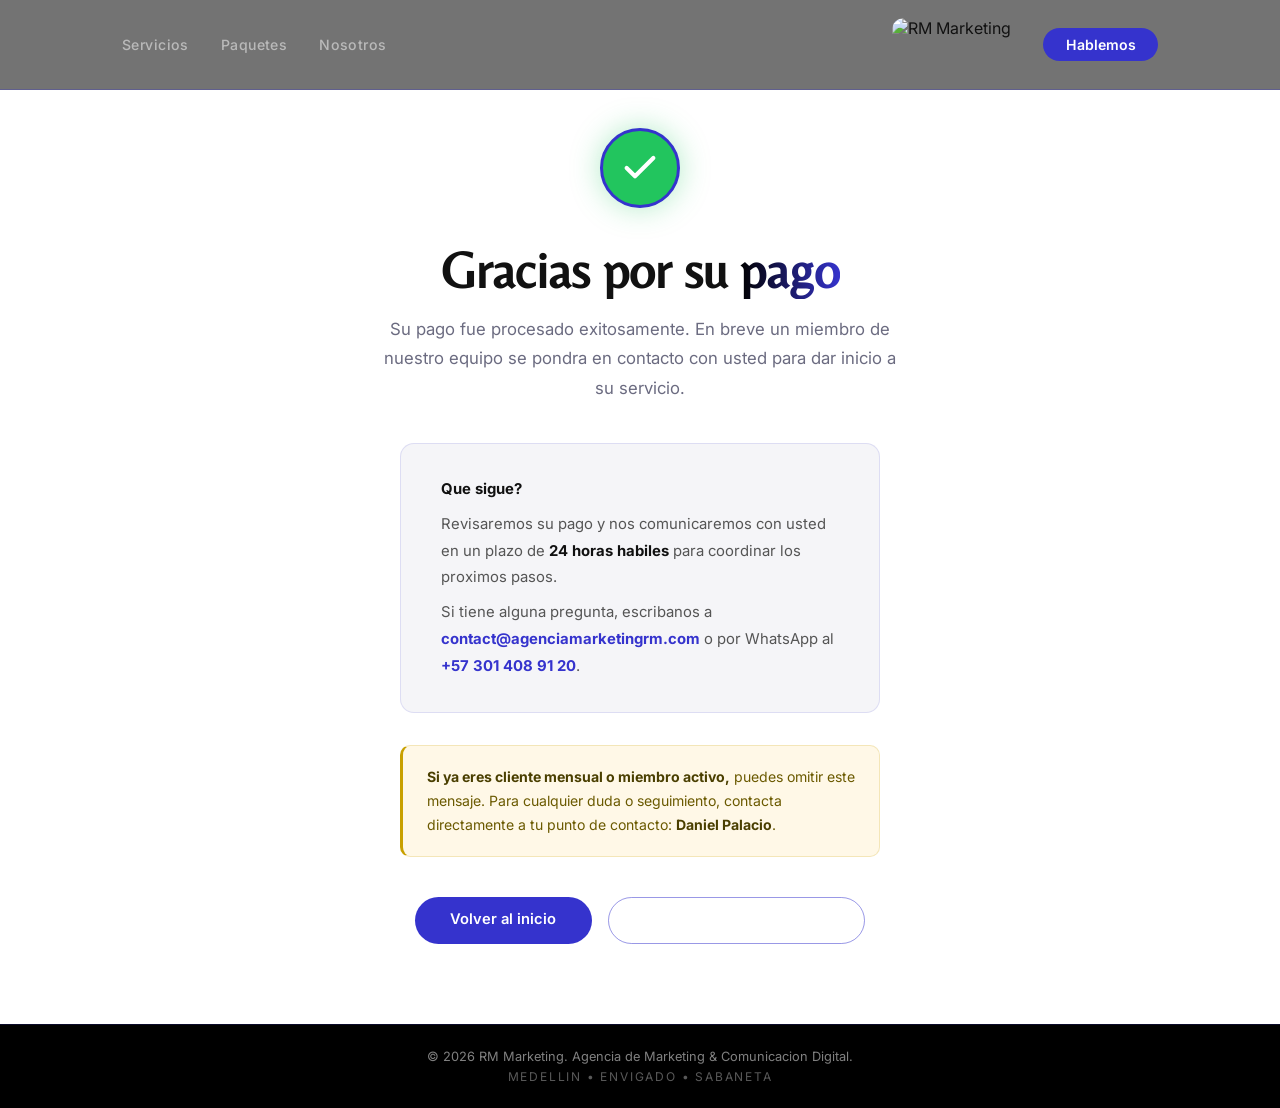
==== gracias.html @ e24a1088 "Cambiar circulo checkmark a verde con borde morado Co-Authored-By: Claude Sonnet 4.6 <noreply@anthro" ====
<!DOCTYPE html>
<html lang="es">
<head>
  <meta charset="UTF-8" />
  <meta name="viewport" content="width=device-width, initial-scale=1.0" />
  <title>Pago Exitoso — RM Marketing</title>
  <link rel="preconnect" href="https://fonts.googleapis.com" />
  <link rel="preconnect" href="https://fonts.gstatic.com" crossorigin />
  <link href="https://fonts.googleapis.com/css2?family=Belleza&family=Inter:wght@300;400;500;600&display=swap" rel="stylesheet" />
  <link rel="stylesheet" href="style.css" />
  <link rel="icon" type="image/png" href="favicon.png" sizes="512x512" />
  <style>
    .gracias-wrap {
      min-height: 100vh;
      display: flex;
      flex-direction: column;
      align-items: center;
      justify-content: center;
      padding: 8rem 2rem 5rem;
      text-align: center;
    }

    .check-circle {
      width: 80px;
      height: 80px;
      border-radius: 50%;
      background: #22c55e;
      border: 3px solid #3533cd;
      display: flex;
      align-items: center;
      justify-content: center;
      margin: 0 auto 2rem;
      box-shadow: 0 0 30px rgba(34,197,94,0.35);
    }

    .check-circle svg {
      width: 40px;
      height: 40px;
      stroke: #fff;
      stroke-width: 2.5;
      fill: none;
      stroke-linecap: round;
      stroke-linejoin: round;
    }

    .gracias-wrap h1 {
      font-family: "Belleza", sans-serif;
      font-size: clamp(2rem, 5vw, 3.2rem);
      color: var(--text);
      margin-bottom: 1rem;
    }

    .gracias-wrap h1 span {
      background: var(--grad);
      -webkit-background-clip: text;
      -webkit-text-fill-color: transparent;
      background-clip: text;
    }

    .gracias-sub {
      font-size: 1.05rem;
      color: var(--muted);
      max-width: 520px;
      line-height: 1.75;
      margin-bottom: 2.5rem;
    }

    .gracias-card {
      background: var(--light-bg);
      border: 1px solid rgba(53,51,205,0.12);
      border-radius: 14px;
      padding: 2rem 2.5rem;
      max-width: 480px;
      width: 100%;
      margin-bottom: 2rem;
      text-align: left;
    }

    .gracias-card p {
      font-size: 0.93rem;
      color: #555;
      line-height: 1.8;
      margin-bottom: 0.5rem;
    }

    .gracias-card p:last-child {
      margin-bottom: 0;
    }

    .gracias-card strong {
      color: var(--text);
    }

    .nota-cliente {
      max-width: 480px;
      width: 100%;
      background: #fff8e7;
      border: 1px solid rgba(200,160,0,0.2);
      border-left: 3px solid #c8a000;
      border-radius: 10px;
      padding: 1.2rem 1.5rem;
      margin-bottom: 2.5rem;
      text-align: left;
      font-size: 0.88rem;
      color: #6b5a00;
      line-height: 1.7;
    }

    .nota-cliente strong {
      color: #4a3f00;
    }

    .gracias-btns {
      display: flex;
      gap: 1rem;
      flex-wrap: wrap;
      justify-content: center;
    }
  </style>
</head>
<body>

  <nav>
    <div class="nav-inner">
      <div class="nav-links">
        <a href="index.html#servicios">Servicios</a>
        <a href="index.html#paquetes">Paquetes</a>
        <a href="index.html#sobre">Nosotros</a>
      </div>
      <img src="LOGO.png" alt="RM Marketing" class="logo-img" />
      <a href="index.html#contacto" class="nav-cta">Hablemos</a>
    </div>
  </nav>

  <div class="gracias-wrap">

    <div class="check-circle">
      <svg viewBox="0 0 24 24">
        <polyline points="20 6 9 17 4 12"></polyline>
      </svg>
    </div>

    <h1>Gracias por su <span>pago</span></h1>
    <p class="gracias-sub">
      Su pago fue procesado exitosamente. En breve un miembro de nuestro equipo se pondra en contacto con usted para dar inicio a su servicio.
    </p>

    <div class="gracias-card">
      <p><strong>Que sigue?</strong></p>
      <p>Revisaremos su pago y nos comunicaremos con usted en un plazo de <strong>24 horas habiles</strong> para coordinar los proximos pasos.</p>
      <p>Si tiene alguna pregunta, escribanos a <strong><a href="mailto:contact@agenciamarketingrm.com" style="color:var(--accent);text-decoration:none;">contact@agenciamarketingrm.com</a></strong> o por WhatsApp al <strong><a href="https://wa.me/573014089120" style="color:var(--accent);text-decoration:none;">+57 301 408 91 20</a></strong>.</p>
    </div>

    <div class="nota-cliente">
      <strong>Si ya eres cliente mensual o miembro activo,</strong> puedes omitir este mensaje. Para cualquier duda o seguimiento, contacta directamente a tu punto de contacto: <strong>Daniel Palacio</strong>.
    </div>

    <div class="gracias-btns">
      <a href="index.html" class="btn-primary">Volver al inicio</a>
      <a href="https://wa.me/573014089120" class="btn-secondary" target="_blank" rel="noopener">Escribirnos por WhatsApp</a>
    </div>

  </div>

  <footer>
    <p>&copy; 2026 RM Marketing. Agencia de Marketing &amp; Comunicacion Digital.</p>
    <p class="footer-loc">Medellin &bull; Envigado &bull; Sabaneta</p>
  </footer>

</body>
</html>
---- style.css ----
* {
  box-sizing: border-box;
  margin: 0;
  padding: 0;
}

:root {
  --dark:    #000000;
  --dark2:   #0a0a0a;
  --navy:    #111111;
  --accent:  #3533cd;
  --accent2: #5553e0;
  --grad: linear-gradient(90deg, #000000, #3533cd);
  --light-bg: #f5f5f8;
  --text: #111111;
  --muted: #6b6b80;
}

html { scroll-behavior: smooth; }

body {
  font-family: "Inter", sans-serif;
  color: var(--text);
  background: #fff;
}

/* ── NAV ── */
nav {
  position: fixed;
  top: 0;
  width: 100%;
  z-index: 100;
  background: rgba(0, 0, 0, 0.55);
  backdrop-filter: blur(12px);
  border-bottom: 1px solid rgba(53,51,205,0.3);
}

.nav-inner {
  max-width: 1100px;
  margin: 0 auto;
  padding: 1.1rem 2rem;
  display: flex;
  align-items: center;
  justify-content: space-between;
  gap: 2rem;
}

.nav-links {
  display: flex;
  gap: 2rem;
  flex: 1;
}

.nav-links a {
  text-decoration: none;
  color: rgba(255,255,255,0.5);
  font-size: 0.88rem;
  font-weight: 500;
  letter-spacing: 0.03em;
  transition: color 0.2s;
}

.nav-links a:hover { color: white; }

.logo-img {
  height: 54px;
  width: auto;
  display: block;
  border-radius: 12px;
}

.nav-cta {
  text-decoration: none;
  background: var(--accent);
  color: white;
  padding: 0.5rem 1.4rem;
  border-radius: 50px;
  font-size: 0.88rem;
  font-weight: 600;
  transition: background 0.2s;
}

.nav-cta:hover { background: var(--accent2); }

/* ── HERO ── */
.hero {
  min-height: 100vh;
  background: linear-gradient(135deg, #07071a 0%, #12103a 50%, #0a0a20 100%);
  display: flex;
  flex-direction: column;
  align-items: center;
  justify-content: center;
  padding: 0;
  position: relative;
  overflow: hidden;
}

.hero::before {
  content: "";
  position: absolute;
  inset: 0;
  background:
    radial-gradient(ellipse at 70% 40%, rgba(53,51,205,0.35) 0%, transparent 55%),
    radial-gradient(ellipse at 20% 80%, rgba(53,51,205,0.15) 0%, transparent 45%);
  pointer-events: none;
  z-index: 0;
}

.hero-content {
  max-width: 800px;
  width: 100%;
  position: relative;
  z-index: 1;
  text-align: center;
  padding: 2rem 2rem 5rem;
}

.hero-img-wrap {
  position: relative;
  z-index: 1;
  display: flex;
  justify-content: flex-end;
  align-items: flex-end;
  height: 100%;
}

.hero-img {
  max-height: 75vh;
  width: auto;
  object-fit: contain;
  filter: drop-shadow(0 0 60px rgba(53,51,205,0.4));
}

.eyebrow {
  font-size: 0.78rem;
  font-weight: 600;
  letter-spacing: 0.2em;
  text-transform: uppercase;
  color: rgba(255,255,255,0.5);
  margin-bottom: 1.2rem;
  display: block;
}

.hero-content h1 {
  font-family: "Belleza", sans-serif;
  font-size: clamp(2.8rem, 7vw, 5.5rem);
  color: white;
  line-height: 1.1;
  margin-bottom: 1.5rem;
}

.h1-grad {
  color: white;
}

.hero-sub {
  font-size: 1.05rem;
  color: rgba(255,255,255,0.55);
  max-width: 560px;
  line-height: 1.8;
  margin: 0 auto 2.5rem;
}

.hero-btns { display: flex; gap: 1rem; flex-wrap: wrap; margin-bottom: 3rem; justify-content: center; }

.hero-stats {
  display: flex;
  align-items: center;
  gap: 3.5rem;
  padding-top: 2.5rem;
  border-top: 1px solid rgba(255,255,255,0.35);
  justify-content: center;
}

.stat { display: flex; flex-direction: column; gap: 0.25rem; }

.stat-num {
  font-family: "Belleza", sans-serif;
  font-size: 1.8rem;
  color: white;
  line-height: 1;
}

.stat-label {
  font-size: 0.78rem;
  color: rgba(255,255,255,0.4);
  max-width: 110px;
  line-height: 1.3;
}

.stat-divider {
  width: 1px;
  height: 42px;
  background: rgba(255,255,255,0.25);
  flex-shrink: 0;
}

.btn-primary {
  display: inline-block;
  text-decoration: none;
  background: var(--accent);
  color: white;
  padding: 0.85rem 2.2rem;
  border-radius: 50px;
  font-weight: 600;
  font-size: 0.92rem;
  transition: background 0.2s, transform 0.2s;
}

.btn-primary:hover {
  background: var(--accent2);
  transform: translateY(-2px);
}

.btn-secondary {
  display: inline-block;
  text-decoration: none;
  border: 1.5px solid rgba(53,51,205,0.5);
  color: rgba(255,255,255,0.8);
  padding: 0.85rem 2.2rem;
  border-radius: 50px;
  font-weight: 500;
  font-size: 0.92rem;
  transition: border-color 0.2s, color 0.2s, transform 0.2s;
}

.btn-secondary:hover {
  border-color: var(--accent2);
  color: var(--accent2);
  transform: translateY(-2px);
}

/* ── SHARED ── */
.section-inner {
  max-width: 1100px;
  margin: 0 auto;
  padding: 5rem 2rem;
}

.section-label {
  font-size: 0.78rem;
  font-weight: 600;
  letter-spacing: 0.2em;
  text-transform: uppercase;
  color: var(--accent);
  display: block;
  margin-bottom: 0.7rem;
}

.section-label.light {
  color: white;
}

h2 {
  font-family: "Belleza", sans-serif;
  font-size: clamp(1.8rem, 4vw, 2.8rem);
  color: var(--text);
  margin-bottom: 2.5rem;
  line-height: 1.2;
  max-width: 620px;
}

/* ── PARA QUIEN ── */
.para-quien { background: var(--light-bg); }
.para-quien h2 { margin-bottom: 2rem; }

.nichos { display: flex; flex-wrap: wrap; gap: 0.7rem; }

.nichos span {
  background: white;
  border: 1.5px solid rgba(53,51,205,0.15);
  padding: 0.5rem 1.1rem;
  border-radius: 50px;
  font-size: 0.88rem;
  font-weight: 500;
  color: var(--text);
  transition: border-color 0.2s, color 0.2s;
}

.nichos span:hover {
  border-color: var(--accent);
  color: var(--accent);
}

/* ── DIFERENCIA ── */
.diferencia { background: white; }

.cards {
  display: grid;
  grid-template-columns: repeat(6, 1fr);
  gap: 1.4rem;
}

.card { grid-column: span 2; }

.card:nth-child(4) { grid-column: 2 / span 2; }
.card:nth-child(5) { grid-column: 4 / span 2; }

.card {
  background: var(--light-bg);
  border-radius: 16px;
  padding: 2rem;
  border: 1px solid rgba(53,51,205,0.08);
  transition: transform 0.2s, box-shadow 0.2s;
}

.card:hover {
  transform: translateY(-5px);
  box-shadow: 0 16px 40px rgba(53,51,205,0.1);
}

.card-icon {
  font-size: 1.4rem;
  line-height: 1;
  color: var(--accent);
  margin-bottom: 1rem;
  display: inline-block;
  width: 1.4rem;
  height: 1.4rem;
  text-align: center;
}

.card h3 {
  font-family: "Belleza", sans-serif;
  font-size: 1.15rem;
  margin-bottom: 0.6rem;
  color: var(--text);
}

.card p {
  font-size: 0.9rem;
  color: var(--muted);
  line-height: 1.65;
}

/* ── PAQUETES ── */
.paquetes { background: var(--light-bg); }
.paquetes h2 { margin-bottom: 3rem; }

.paquetes-grid {
  display: grid;
  grid-template-columns: repeat(auto-fit, minmax(300px, 1fr));
  gap: 1.5rem;
  align-items: start;
}

.paquete {
  background: white;
  border-radius: 20px;
  padding: 2.2rem;
  border: 1.5px solid rgba(53,51,205,0.1);
  position: relative;
  transition: transform 0.2s, box-shadow 0.2s;
}

.paquete:hover {
  transform: translateY(-5px);
  box-shadow: 0 20px 50px rgba(53,51,205,0.1);
}

.paquete.featured {
  background: var(--dark);
  border-color: var(--accent);
}

.badge {
  position: absolute;
  top: -13px;
  left: 2rem;
  background: var(--accent);
  color: white;
  font-size: 0.72rem;
  font-weight: 700;
  padding: 0.25rem 0.9rem;
  border-radius: 50px;
  letter-spacing: 0.06em;
  text-transform: uppercase;
}

.paquete-label {
  font-size: 0.72rem;
  font-weight: 600;
  letter-spacing: 0.15em;
  text-transform: uppercase;
  color: var(--accent);
  display: block;
  margin-bottom: 0.5rem;
}

.paquete.featured .paquete-label {
  color: rgba(255,255,255,0.5);
}

.paquete h3 {
  font-family: "Belleza", sans-serif;
  font-size: 1.4rem;
  color: var(--text);
  margin-bottom: 0.5rem;
}

.paquete.featured h3 { color: white; }

.paquete-sub {
  font-size: 0.88rem;
  color: var(--muted);
  line-height: 1.5;
  margin-bottom: 1.8rem;
  padding-bottom: 1.5rem;
  border-bottom: 1px solid rgba(53,51,205,0.1);
}

.paquete.featured .paquete-sub {
  color: rgba(255,255,255,0.4);
  border-bottom-color: rgba(255,255,255,0.08);
}

.paquete ul {
  list-style: none;
  display: flex;
  flex-direction: column;
  gap: 0.7rem;
  margin-bottom: 2rem;
}

.paquete ul li {
  font-size: 0.88rem;
  color: var(--text);
  padding-left: 1.3rem;
  position: relative;
  line-height: 1.4;
}

.paquete ul li::before {
  content: "✓";
  position: absolute;
  left: 0;
  color: var(--accent);
  font-weight: 700;
  font-size: 0.8rem;
}

.paquete.featured ul li { color: rgba(255,255,255,0.65); }

.btn-paquete {
  display: block;
  text-align: center;
  text-decoration: none;
  padding: 0.8rem;
  border-radius: 10px;
  font-weight: 600;
  font-size: 0.9rem;
  transition: background 0.2s, color 0.2s, transform 0.2s;
  border: 1.5px solid var(--accent);
  color: var(--accent);
}

.btn-paquete:hover {
  background: var(--accent);
  color: white;
  transform: translateY(-2px);
}

.paquete.featured .btn-paquete {
  background: var(--accent);
  color: white;
  border-color: var(--accent);
}

.paquete.featured .btn-paquete:hover { background: var(--accent2); }

/* ── ADDON BOX ── */
.addon-box {
  margin-top: 2.5rem;
  background: var(--dark);
  border-radius: 20px;
  padding: 2.5rem 3rem;
  display: flex;
  align-items: center;
  justify-content: space-between;
  gap: 2rem;
  border: 1px solid rgba(53,51,205,0.3);
  flex-wrap: wrap;
}

.addon-label {
  font-size: 0.75rem;
  font-weight: 600;
  letter-spacing: 0.15em;
  text-transform: uppercase;
  color: var(--accent2);
  margin-bottom: 0.4rem;
}

.addon-text h3 {
  font-family: "Belleza", sans-serif;
  font-size: 1.5rem;
  color: white;
  margin-bottom: 0.5rem;
}

.addon-text p {
  font-size: 0.92rem;
  color: rgba(255,255,255,0.5);
  max-width: 580px;
  line-height: 1.7;
}

/* ── MISION ── */
.mision { background: white; text-align: center; border-top: 1px solid rgba(53,51,205,0.07); }

blockquote {
  font-family: "Belleza", sans-serif;
  font-size: clamp(1.2rem, 3vw, 1.8rem);
  color: var(--text);
  line-height: 1.6;
  max-width: 820px;
  margin: 0 auto 1.5rem;
}

.mision-firma {
  font-size: 0.88rem;
  color: var(--muted);
  font-weight: 500;
  letter-spacing: 0.1em;
}

/* ── CITY BANNER ── */
.city-banner {
  width: 100%;
  height: 65vh;
  overflow: hidden;
  position: relative;
  flex-shrink: 0;
}

.city-banner::before {
  content: "";
  position: absolute;
  inset: 0;
  background: linear-gradient(to bottom, rgba(7,7,26,0.35) 0%, rgba(7,7,26,0.15) 50%, rgba(7,7,26,0.5) 100%);
  z-index: 1;
  pointer-events: none;
}

.city-banner-img {
  width: 100%;
  height: 100%;
  object-fit: cover;
  object-position: center 45%;
  display: block;
}

.city-banner-text {
  position: absolute;
  inset: 0;
  display: flex;
  flex-direction: column;
  align-items: center;
  justify-content: flex-end;
  z-index: 2;
  padding: 8rem 2rem 4rem;
  text-align: center;
}

.city-banner-text h1 {
  font-size: clamp(2.4rem, 5.5vw, 4.5rem);
  text-shadow: none;
  background: rgba(255,255,255,0.03);
  backdrop-filter: blur(4px);
  -webkit-backdrop-filter: blur(4px);
  border: 1px solid rgba(255,255,255,0.08);
  border-radius: 16px;
  padding: 1.2rem 2.5rem;
  color: white;
}

.city-banner-text .eyebrow {
  text-shadow: 0 1px 10px rgba(0,0,0,0.9);
  font-size: 1rem;
}

/* ── VISIBILIDAD ── */
.visibilidad {
  background: var(--light-bg);
  border-bottom: 1px solid rgba(53,51,205,0.07);
}

.visibilidad-grid {
  display: grid;
  grid-template-columns: 1fr 1fr;
  gap: 4rem;
  align-items: center;
}

.visibilidad-grid h2 { color: var(--text); margin-bottom: 1rem; }

.visibilidad-texto {
  color: var(--muted);
  line-height: 1.8;
  font-size: 0.97rem;
  margin-bottom: 1rem;
}

.visibilidad-img-wrap {
  border-radius: 20px;
  overflow: hidden;
  box-shadow: 0 20px 60px rgba(53,51,205,0.12);
}

.visibilidad-img {
  width: 100%;
  height: auto;
  display: block;
  border-radius: 20px;
}

/* ── SOBRE NOSOTROS ── */
.sobre { background: white; }

.sobre-grid {
  display: grid;
  grid-template-columns: 1fr 1fr;
  gap: 5rem;
  align-items: center;
}

.sobre-grid p {
  color: #555;
  line-height: 1.8;
  font-size: 0.95rem;
  margin-bottom: 1rem;
}

.sobre-fotos {
  display: grid;
  grid-template-rows: auto auto;
  gap: 0.8rem;
}

.sobre-foto-main {
  width: 100%;
  height: 340px;
  object-fit: cover;
  object-position: top;
  border-radius: 16px;
  display: block;
}

.sobre-fotos-sub {
  display: grid;
  grid-template-columns: 1fr 1fr;
  gap: 0.8rem;
}

.sobre-foto-sub {
  width: 100%;
  height: 200px;
  object-fit: cover;
  object-position: top;
  border-radius: 12px;
  display: block;
}

/* ── CONTACTO INFO ── */
.contacto-info {
  margin-top: 2rem;
  display: flex;
  flex-direction: column;
  gap: 1rem;
}

.info-item {
  display: flex;
  align-items: center;
  gap: 0.8rem;
  text-decoration: none;
  color: rgba(255,255,255,0.6);
  font-size: 0.92rem;
  transition: color 0.2s;
}

.info-item:hover { color: var(--accent2); }

.info-icon {
  font-size: 1rem;
  color: var(--accent);
  width: 20px;
  text-align: center;
}

/* ── CONTACTO ── */
.contacto {
  background-color: var(--dark2);
  background-image: repeating-linear-gradient(
    45deg,
    transparent,
    transparent 28px,
    rgba(53,51,205,0.12) 28px,
    rgba(53,51,205,0.12) 30px
  );
}
.contacto h2 { color: white; }

.contacto-inner {
  display: grid;
  grid-template-columns: 1fr 1.5fr;
  gap: 5rem;
  align-items: start;
}

.contacto-texto p {
  color: rgba(255,255,255,0.45);
  line-height: 1.8;
  margin-top: 0.8rem;
  font-size: 0.95rem;
}

.contacto-form { display: flex; flex-direction: column; gap: 1.1rem; }

.form-row {
  display: grid;
  grid-template-columns: 1fr 1fr;
  gap: 1rem;
}

.form-group { display: flex; flex-direction: column; gap: 0.4rem; }

label {
  font-size: 0.78rem;
  font-weight: 500;
  color: rgba(255,255,255,0.35);
  letter-spacing: 0.08em;
  text-transform: uppercase;
}

input, textarea {
  width: 100%;
  padding: 0.85rem 1rem;
  background: rgba(10,10,20,0.85);
  border: 1.5px solid rgba(53,51,205,0.7);
  border-radius: 10px;
  font-size: 0.92rem;
  font-family: inherit;
  color: white;
  transition: border-color 0.2s;
}

input::placeholder, textarea::placeholder { color: rgba(255,255,255,0.18); }

input:focus, textarea:focus {
  outline: none;
  border-color: var(--accent2);
}

textarea { resize: vertical; }

button[type="submit"] {
  align-self: flex-start;
  padding: 0.9rem 2.4rem;
  background: var(--accent);
  color: white;
  border: none;
  border-radius: 50px;
  font-size: 0.92rem;
  font-weight: 700;
  font-family: inherit;
  cursor: pointer;
  transition: background 0.2s, transform 0.2s;
}

button[type="submit"]:hover {
  background: var(--accent2);
  transform: translateY(-2px);
}

/* ── FOOTER ── */
footer {
  background: var(--dark);
  text-align: center;
  padding: 1.5rem;
  font-size: 0.8rem;
  color: rgba(255,255,255,0.5);
  border-top: 1px solid rgba(53,51,205,0.2);
  display: flex;
  flex-direction: column;
  gap: 0.3rem;
}

.footer-loc {
  font-size: 0.75rem;
  color: rgba(255,255,255,0.35);
  letter-spacing: 0.15em;
  text-transform: uppercase;
}

/* ── WHATSAPP FLOTANTE ── */
.wa-float {
  position: fixed;
  bottom: 2rem;
  left: 2rem;
  z-index: 999;
  background: #25d366;
  width: 56px;
  height: 56px;
  border-radius: 50%;
  display: flex;
  align-items: center;
  justify-content: center;
  box-shadow: 0 4px 20px rgba(37,211,102,0.4);
  transition: transform 0.2s, box-shadow 0.2s;
  text-decoration: none;
}

.wa-float:hover {
  transform: scale(1.1);
  box-shadow: 0 6px 28px rgba(37,211,102,0.55);
}

/* ── ANIMACIONES ── */

/* Nav scroll effect */
nav.scrolled {
  background: rgba(0, 0, 0, 0.55);
  box-shadow: 0 2px 30px rgba(53,51,205,0.2);
}

/* Orbes animados en hero */
.hero::after {
  content: "";
  position: absolute;
  width: 500px;
  height: 500px;
  border-radius: 50%;
  background: radial-gradient(circle, rgba(53,51,205,0.18) 0%, transparent 70%);
  top: -100px;
  right: -100px;
  animation: float 8s ease-in-out infinite;
  pointer-events: none;
  z-index: 0;
}

@keyframes float {
  0%, 100% { transform: translateY(0px) scale(1); }
  50% { transform: translateY(-30px) scale(1.05); }
}

@keyframes float2 {
  0%, 100% { transform: translateY(0px) scale(1); }
  50% { transform: translateY(20px) scale(0.95); }
}

/* Segundo orbe usando hero-stats como referencia */
.hero-stats::before {
  content: "";
  position: absolute;
  width: 300px;
  height: 300px;
  border-radius: 50%;
  background: radial-gradient(circle, rgba(53,51,205,0.12) 0%, transparent 70%);
  bottom: -50px;
  left: -80px;
  animation: float2 10s ease-in-out infinite;
  pointer-events: none;
}

/* Scroll reveal - estado inicial */
.reveal {
  opacity: 0;
  transform: translateY(28px);
  transition: opacity 0.6s ease, transform 0.6s ease;
}

.reveal.revealed {
  opacity: 1;
  transform: translateY(0);
}

.reveal-title {
  opacity: 0;
  transform: translateY(16px);
  transition: opacity 0.5s ease, transform 0.5s ease;
}

.reveal-title.revealed {
  opacity: 1;
  transform: translateY(0);
}

/* Card hover glow mejorado */
.card:hover {
  transform: translateY(-6px);
  box-shadow: 0 20px 50px rgba(53,51,205,0.18), 0 0 0 1px rgba(53,51,205,0.15);
  border-color: rgba(53,51,205,0.25);
}

/* Paquete hover glow */
.paquete:hover {
  box-shadow: 0 24px 60px rgba(53,51,205,0.15), 0 0 0 1px rgba(53,51,205,0.2);
}

.paquete.featured:hover {
  box-shadow: 0 24px 60px rgba(53,51,205,0.4), 0 0 40px rgba(53,51,205,0.2);
}

/* Botones con shimmer en hover */
.btn-primary {
  position: relative;
  overflow: hidden;
}

.btn-primary::after {
  content: "";
  position: absolute;
  top: 0;
  left: -100%;
  width: 60%;
  height: 100%;
  background: linear-gradient(90deg, transparent, rgba(255,255,255,0.15), transparent);
  transition: left 0.4s ease;
}

.btn-primary:hover::after {
  left: 140%;
}

/* ── RESPONSIVE ── */
@media (max-width: 900px) {
  .hero {
    grid-template-columns: 1fr;
    padding: 8rem 2rem 4rem;
    text-align: center;
  }
  .hero-content { text-align: center; }
  .hero-btns { justify-content: center; }
  .hero-stats { justify-content: center; }
  .hero-img-wrap { display: none; }
  .visibilidad-grid { grid-template-columns: 1fr; }
  .sobre-grid { grid-template-columns: 1fr; gap: 2.5rem; }
}

@media (max-width: 768px) {
  .contacto-inner { grid-template-columns: 1fr; gap: 2.5rem; }
  .form-row { grid-template-columns: 1fr; }
  .paquetes-grid { grid-template-columns: 1fr; }
}

@media (max-width: 600px) {
  /* Nav */
  .nav-links { gap: 1rem; }
  .nav-links a { font-size: 0.75rem; }
  .nav-cta { display: none; }
  .logo-img { height: 38px; }

  /* Hero city banner */
  .city-banner { height: 55vh; width: 100vw; margin-left: 0; }
  .city-banner-img { width: 100%; object-fit: cover; }
  .city-banner-text h1 {
    font-size: clamp(1.3rem, 6vw, 2rem);
    padding: 0.6rem 1rem;
    background: rgba(255,255,255,0.04);
    border-color: rgba(255,255,255,0.08);
    width: 90%;
  }
  .city-banner-text .eyebrow { font-size: 0.7rem; letter-spacing: 0.12em; }

  /* Stats */
  .hero-stats { flex-direction: column; gap: 1.5rem; align-items: center; }
  .stat-divider { width: 60px; height: 1px; }
  .stat { align-items: center; text-align: center; }

  /* Service cards — 1 columna */
  .cards { grid-template-columns: 1fr; }
  .card { grid-column: span 1 !important; }

  /* Visibilidad imagen */
  .visibilidad-img { max-height: 220px; object-fit: cover; }

  /* Ocultar orbes animados */
  .hero::after { content: none; }
  .hero-stats::before { content: none; }
  .hero { overflow: hidden; }
}
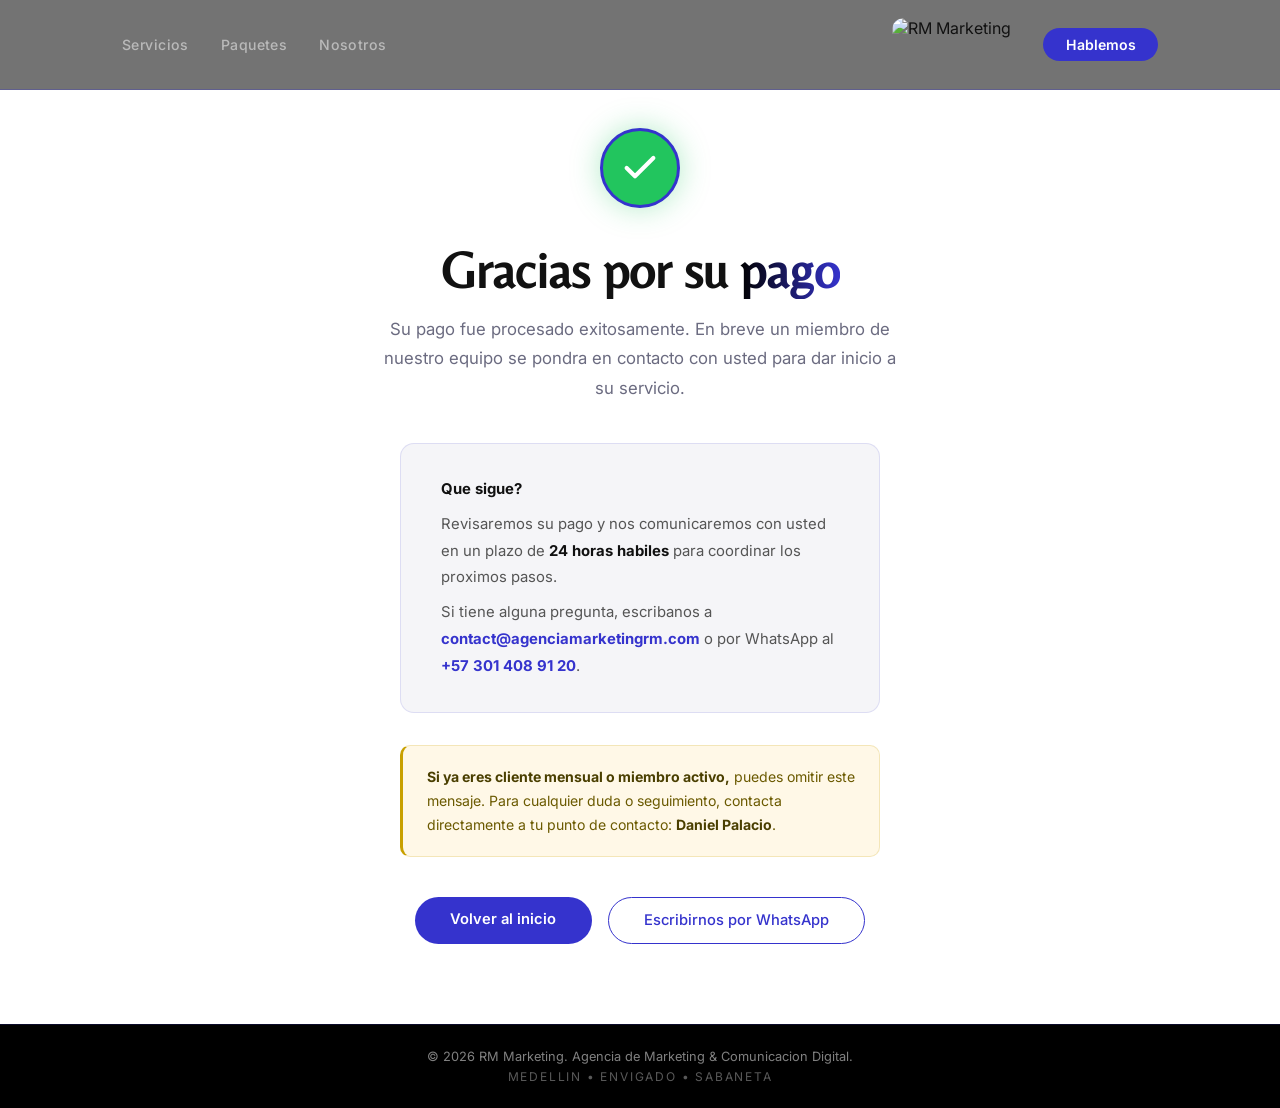
==== commit 94a18377: "Fix color boton WhatsApp en pagina gracias (texto invisible en fondo blanco) Co-Authored-By: Claude " ====
--- a/gracias.html
+++ b/gracias.html
@@ -116,6 +116,16 @@
       flex-wrap: wrap;
       justify-content: center;
     }
+
+    .gracias-btns .btn-secondary {
+      color: var(--accent);
+      border-color: var(--accent);
+    }
+
+    .gracias-btns .btn-secondary:hover {
+      color: var(--accent2);
+      border-color: var(--accent2);
+    }
   </style>
 </head>
 <body>
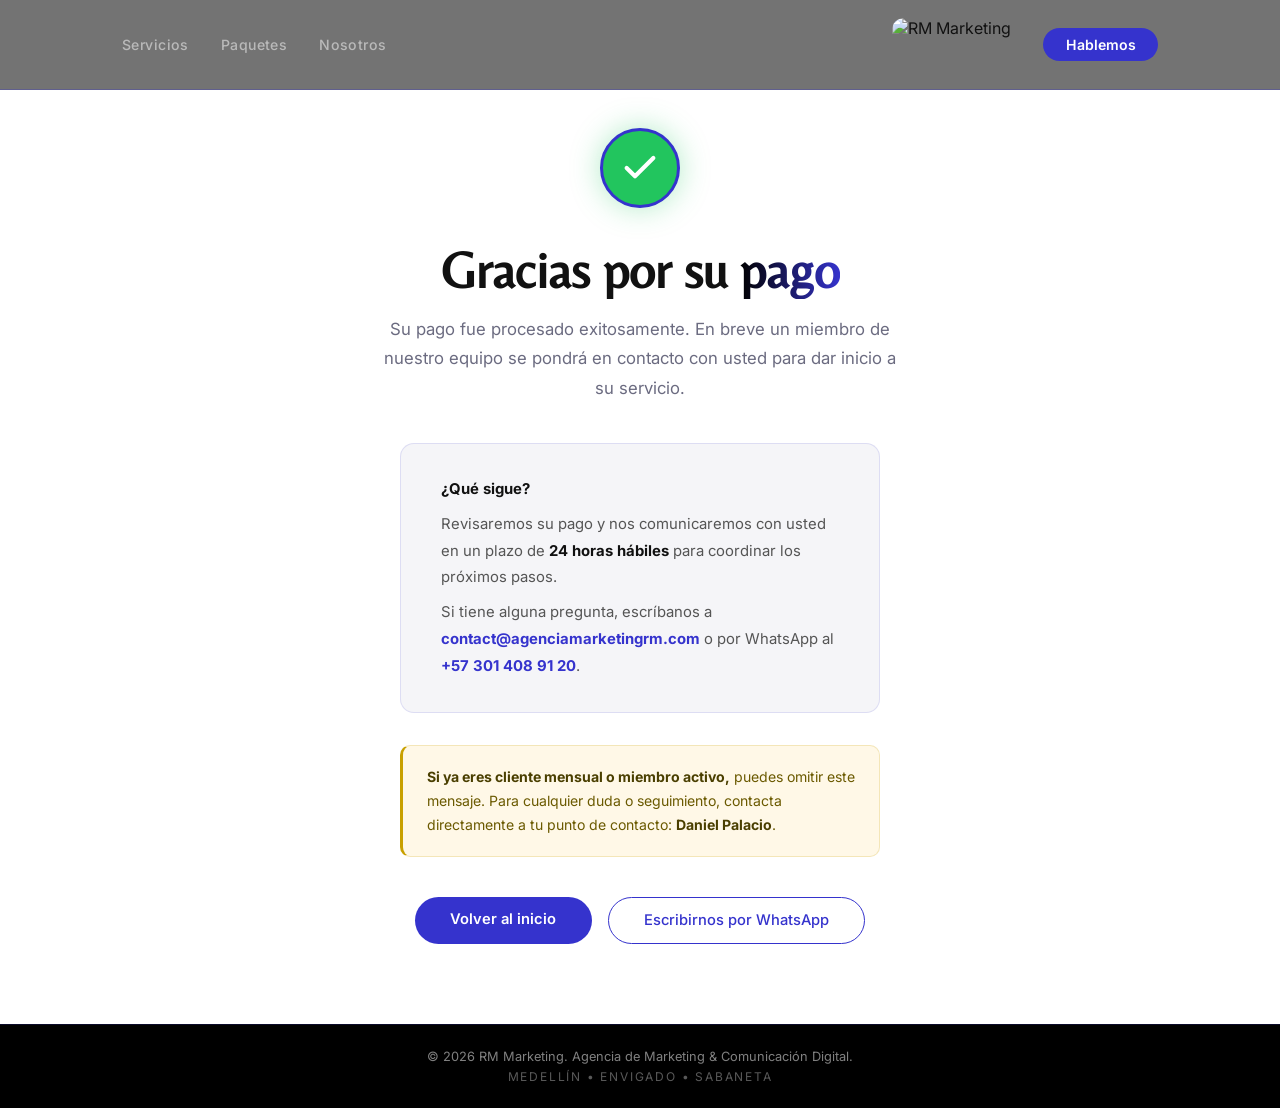
==== commit 5fc01ea2: "Corregir tildes y acentos en todo el sitio web - Tildes completas en index.html, politica.html y gra" ====
--- a/gracias.html
+++ b/gracias.html
@@ -152,13 +152,13 @@
 
     <h1>Gracias por su <span>pago</span></h1>
     <p class="gracias-sub">
-      Su pago fue procesado exitosamente. En breve un miembro de nuestro equipo se pondra en contacto con usted para dar inicio a su servicio.
+      Su pago fue procesado exitosamente. En breve un miembro de nuestro equipo se pondrá en contacto con usted para dar inicio a su servicio.
     </p>
 
     <div class="gracias-card">
-      <p><strong>Que sigue?</strong></p>
-      <p>Revisaremos su pago y nos comunicaremos con usted en un plazo de <strong>24 horas habiles</strong> para coordinar los proximos pasos.</p>
-      <p>Si tiene alguna pregunta, escribanos a <strong><a href="mailto:contact@agenciamarketingrm.com" style="color:var(--accent);text-decoration:none;">contact@agenciamarketingrm.com</a></strong> o por WhatsApp al <strong><a href="https://wa.me/573014089120" style="color:var(--accent);text-decoration:none;">+57 301 408 91 20</a></strong>.</p>
+      <p><strong>¿Qué sigue?</strong></p>
+      <p>Revisaremos su pago y nos comunicaremos con usted en un plazo de <strong>24 horas hábiles</strong> para coordinar los próximos pasos.</p>
+      <p>Si tiene alguna pregunta, escríbanos a <strong><a href="mailto:contact@agenciamarketingrm.com" style="color:var(--accent);text-decoration:none;">contact@agenciamarketingrm.com</a></strong> o por WhatsApp al <strong><a href="https://wa.me/573014089120" style="color:var(--accent);text-decoration:none;">+57 301 408 91 20</a></strong>.</p>
     </div>
 
     <div class="nota-cliente">
@@ -173,8 +173,8 @@
   </div>
 
   <footer>
-    <p>&copy; 2026 RM Marketing. Agencia de Marketing &amp; Comunicacion Digital.</p>
-    <p class="footer-loc">Medellin &bull; Envigado &bull; Sabaneta</p>
+    <p>&copy; 2026 RM Marketing. Agencia de Marketing &amp; Comunicación Digital.</p>
+    <p class="footer-loc">Medellín &bull; Envigado &bull; Sabaneta</p>
   </footer>
 
 </body>
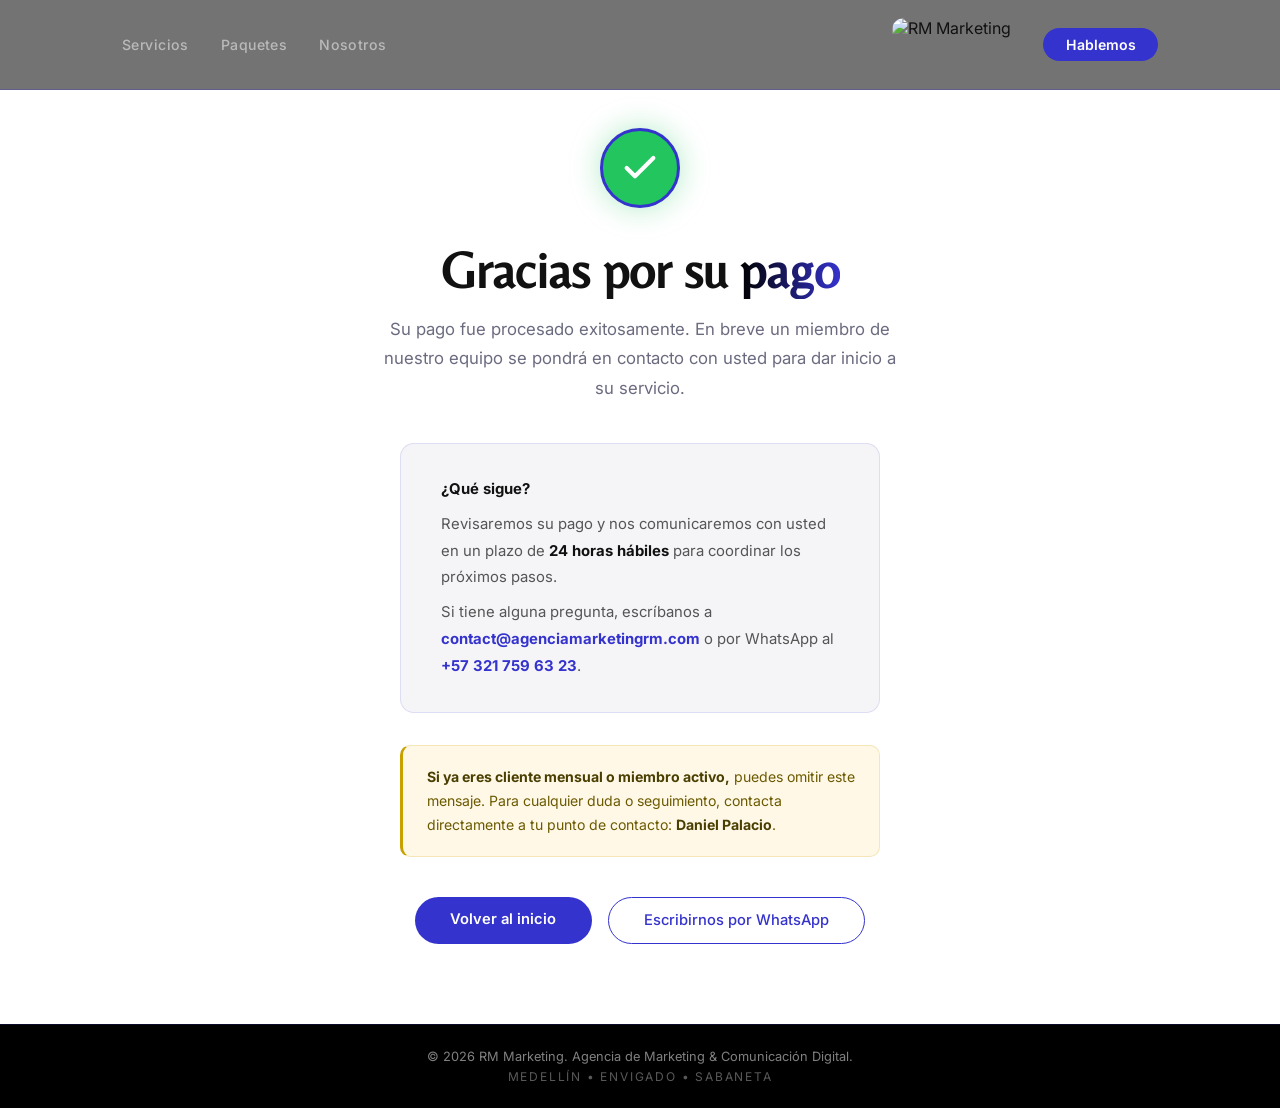
==== commit 1e30dc76: "update whatsapp number" ====
--- a/gracias.html
+++ b/gracias.html
@@ -158,7 +158,7 @@
     <div class="gracias-card">
       <p><strong>¿Qué sigue?</strong></p>
       <p>Revisaremos su pago y nos comunicaremos con usted en un plazo de <strong>24 horas hábiles</strong> para coordinar los próximos pasos.</p>
-      <p>Si tiene alguna pregunta, escríbanos a <strong><a href="mailto:contact@agenciamarketingrm.com" style="color:var(--accent);text-decoration:none;">contact@agenciamarketingrm.com</a></strong> o por WhatsApp al <strong><a href="https://wa.me/573014089120" style="color:var(--accent);text-decoration:none;">+57 301 408 91 20</a></strong>.</p>
+      <p>Si tiene alguna pregunta, escríbanos a <strong><a href="mailto:contact@agenciamarketingrm.com" style="color:var(--accent);text-decoration:none;">contact@agenciamarketingrm.com</a></strong> o por WhatsApp al <strong><a href="https://wa.me/573217596323" style="color:var(--accent);text-decoration:none;">+57 321 759 63 23</a></strong>.</p>
     </div>
 
     <div class="nota-cliente">
@@ -167,7 +167,7 @@
 
     <div class="gracias-btns">
       <a href="index.html" class="btn-primary">Volver al inicio</a>
-      <a href="https://wa.me/573014089120" class="btn-secondary" target="_blank" rel="noopener">Escribirnos por WhatsApp</a>
+      <a href="https://wa.me/573217596323" class="btn-secondary" target="_blank" rel="noopener">Escribirnos por WhatsApp</a>
     </div>
 
   </div>
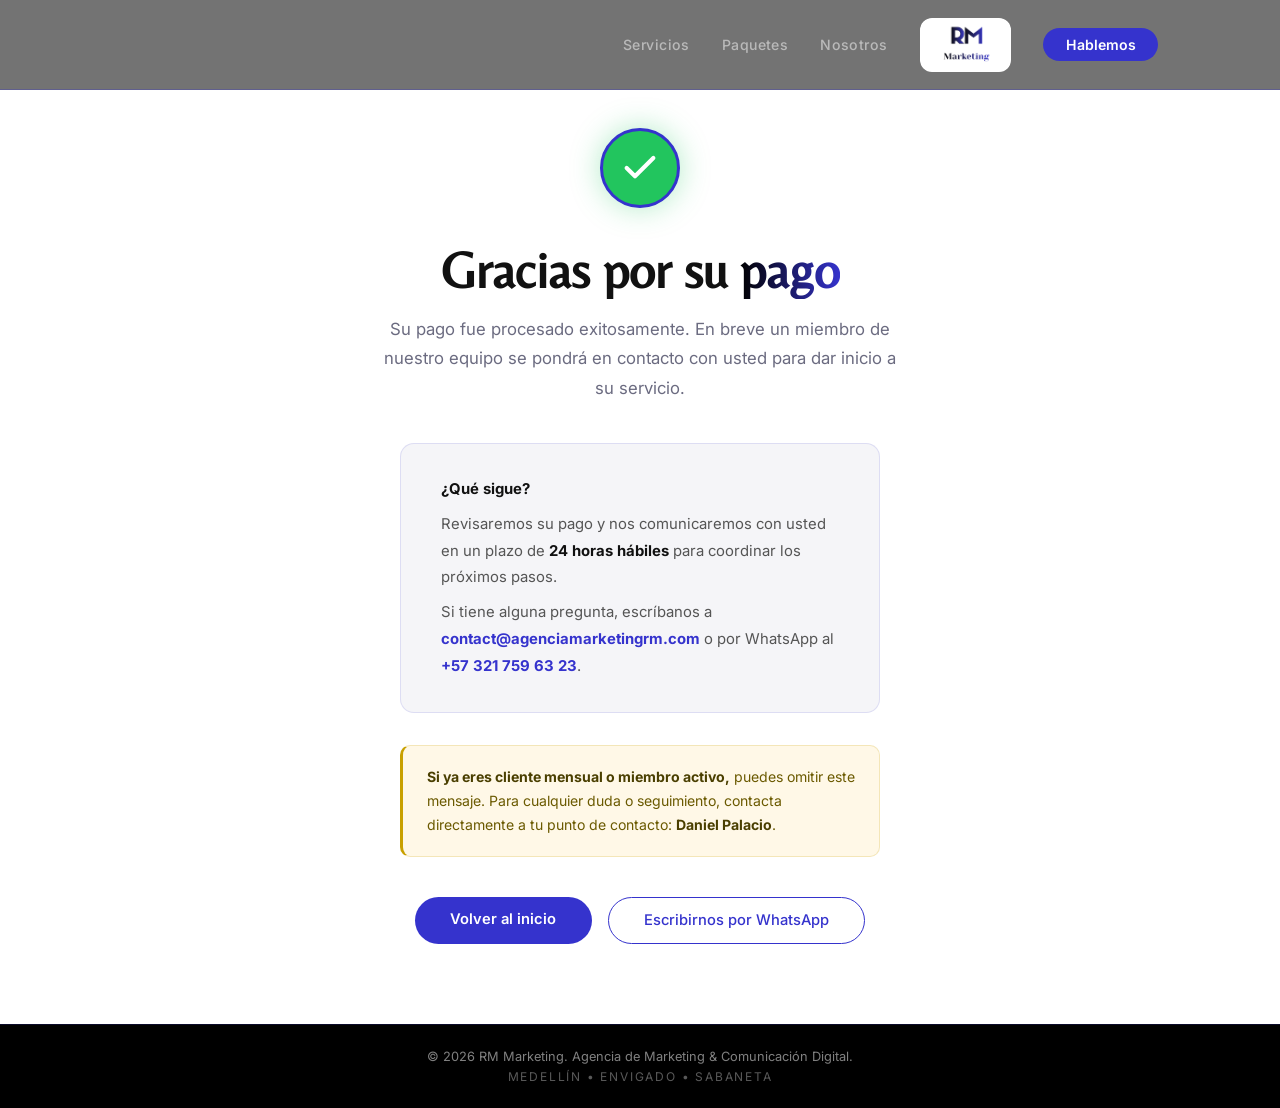
==== commit d66acf90: "Update site copy and mobile navigation" ====
--- a/gracias.html
+++ b/gracias.html
@@ -137,7 +137,7 @@
         <a href="index.html#paquetes">Paquetes</a>
         <a href="index.html#sobre">Nosotros</a>
       </div>
-      <img src="LOGO.png" alt="RM Marketing" class="logo-img" />
+      <img src="logo.png" alt="RM Marketing" class="logo-img" />
       <a href="index.html#contacto" class="nav-cta">Hablemos</a>
     </div>
   </nav>
--- a/style.css
+++ b/style.css
@@ -45,10 +45,17 @@
   gap: 2rem;
 }
 
+.nav-brand {
+  display: flex;
+  align-items: center;
+  text-decoration: none;
+}
+
 .nav-links {
   display: flex;
   gap: 2rem;
-  flex: 1;
+  align-items: center;
+  margin-left: auto;
 }
 
 .nav-links a {
@@ -62,11 +69,43 @@
 
 .nav-links a:hover { color: white; }
 
+.nav-mobile-cta { display: none; }
+
 .logo-img {
   height: 54px;
   width: auto;
   display: block;
   border-radius: 12px;
+}
+
+.nav-toggle {
+  display: none;
+  width: 46px;
+  height: 46px;
+  border: 1px solid rgba(255,255,255,0.14);
+  background: rgba(255,255,255,0.04);
+  border-radius: 14px;
+  align-items: center;
+  justify-content: center;
+  flex-direction: column;
+  gap: 0.35rem;
+  cursor: pointer;
+}
+
+.nav-toggle span {
+  width: 18px;
+  height: 2px;
+  background: white;
+  display: block;
+  transition: transform 0.2s ease, opacity 0.2s ease;
+}
+
+.nav-open .nav-toggle span:first-child {
+  transform: translateY(4px) rotate(45deg);
+}
+
+.nav-open .nav-toggle span:last-child {
+  transform: translateY(-4px) rotate(-45deg);
 }
 
 .nav-cta {
@@ -170,6 +209,7 @@
   padding-top: 2.5rem;
   border-top: 1px solid rgba(255,255,255,0.35);
   justify-content: center;
+  position: relative;
 }
 
 .stat { display: flex; flex-direction: column; gap: 0.25rem; }
@@ -280,6 +320,10 @@
 .nichos span:hover {
   border-color: var(--accent);
   color: var(--accent);
+}
+
+.nicho-chip {
+  box-shadow: 0 10px 24px rgba(17,17,17,0.04);
 }
 
 /* ── DIFERENCIA ── */
@@ -468,6 +512,7 @@
 
 .paquete.featured .btn-paquete:hover { background: var(--accent2); }
 
+/* ── RESULTADOS ── */
 /* ── ADDON BOX ── */
 .addon-box {
   margin-top: 2.5rem;
@@ -925,11 +970,8 @@
 
 /* ── RESPONSIVE ── */
 @media (max-width: 900px) {
-  .hero {
-    grid-template-columns: 1fr;
-    padding: 8rem 2rem 4rem;
-    text-align: center;
-  }
+  .nav-inner { gap: 1rem; }
+  .nav-links { gap: 1.1rem; }
   .hero-content { text-align: center; }
   .hero-btns { justify-content: center; }
   .hero-stats { justify-content: center; }
@@ -939,6 +981,45 @@
 }
 
 @media (max-width: 768px) {
+  .nav-toggle {
+    display: flex;
+    margin-left: auto;
+  }
+  .nav-cta { display: none; }
+  .nav-links {
+    position: absolute;
+    top: calc(100% + 0.8rem);
+    left: 1rem;
+    right: 1rem;
+    margin-left: 0;
+    padding: 1rem;
+    border-radius: 18px;
+    background: rgba(7,7,26,0.96);
+    border: 1px solid rgba(255,255,255,0.08);
+    backdrop-filter: blur(14px);
+    flex-direction: column;
+    align-items: flex-start;
+    gap: 0.9rem;
+    opacity: 0;
+    pointer-events: none;
+    transform: translateY(-8px);
+    transition: opacity 0.2s ease, transform 0.2s ease;
+  }
+  .nav-open .nav-links {
+    opacity: 1;
+    pointer-events: auto;
+    transform: translateY(0);
+  }
+  .nav-mobile-cta {
+    display: inline-flex;
+    width: 100%;
+    justify-content: center;
+    margin-top: 0.35rem;
+    padding: 0.85rem 1rem;
+    background: var(--accent);
+    color: white;
+    border-radius: 999px;
+  }
   .contacto-inner { grid-template-columns: 1fr; gap: 2.5rem; }
   .form-row { grid-template-columns: 1fr; }
   .paquetes-grid { grid-template-columns: 1fr; }
@@ -946,10 +1027,9 @@
 
 @media (max-width: 600px) {
   /* Nav */
-  .nav-links { gap: 1rem; }
-  .nav-links a { font-size: 0.75rem; }
-  .nav-cta { display: none; }
   .logo-img { height: 38px; }
+  .nav-inner { padding: 0.9rem 1rem; }
+  .nav-links a { font-size: 0.88rem; }
 
   /* Hero city banner */
   .city-banner { height: 55vh; width: 100vw; margin-left: 0; }
@@ -979,4 +1059,8 @@
   .hero::after { content: none; }
   .hero-stats::before { content: none; }
   .hero { overflow: hidden; }
-}
+
+  .addon-box,
+  .paquete,
+  .card { padding: 1.4rem; }
+}
